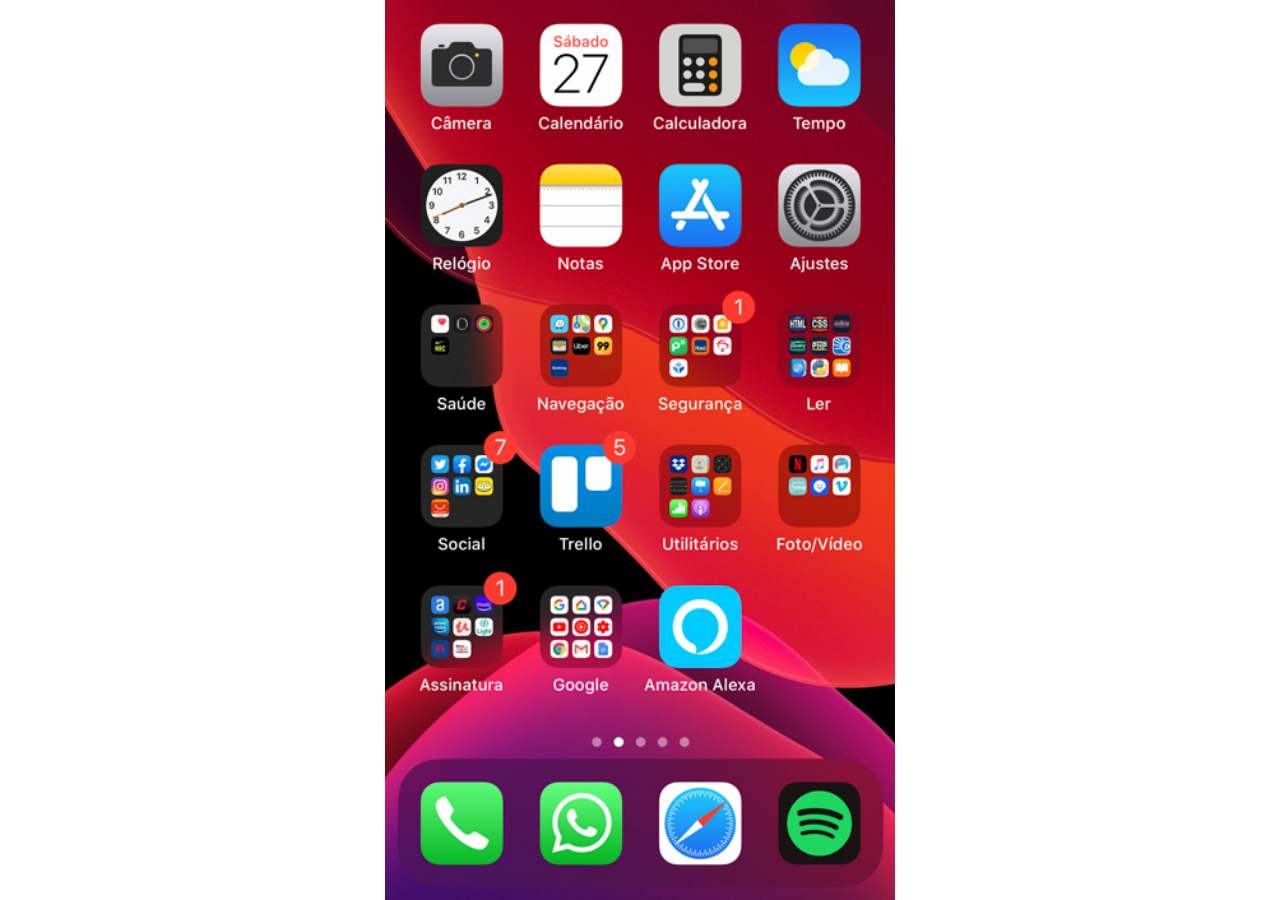
==== home.html @ 10e3775a "criação do home" ====
<!DOCTYPE html>
<html lang="en">
<head>
    <meta charset="UTF-8">
    <meta name="viewport" content="width=device-width, initial-scale=1.0">
    <title>Home</title>
    <style>
        *{
            margin: 0px;
            padding: 0px;
        }

        body{
           width: 100vw;
           height: 100vh;
            background: url(imagens/tela-home.jpg) no-repeat top center;
            background-size:contain;
        }
    </style>
</head>
<body>
    
</body>
</html>
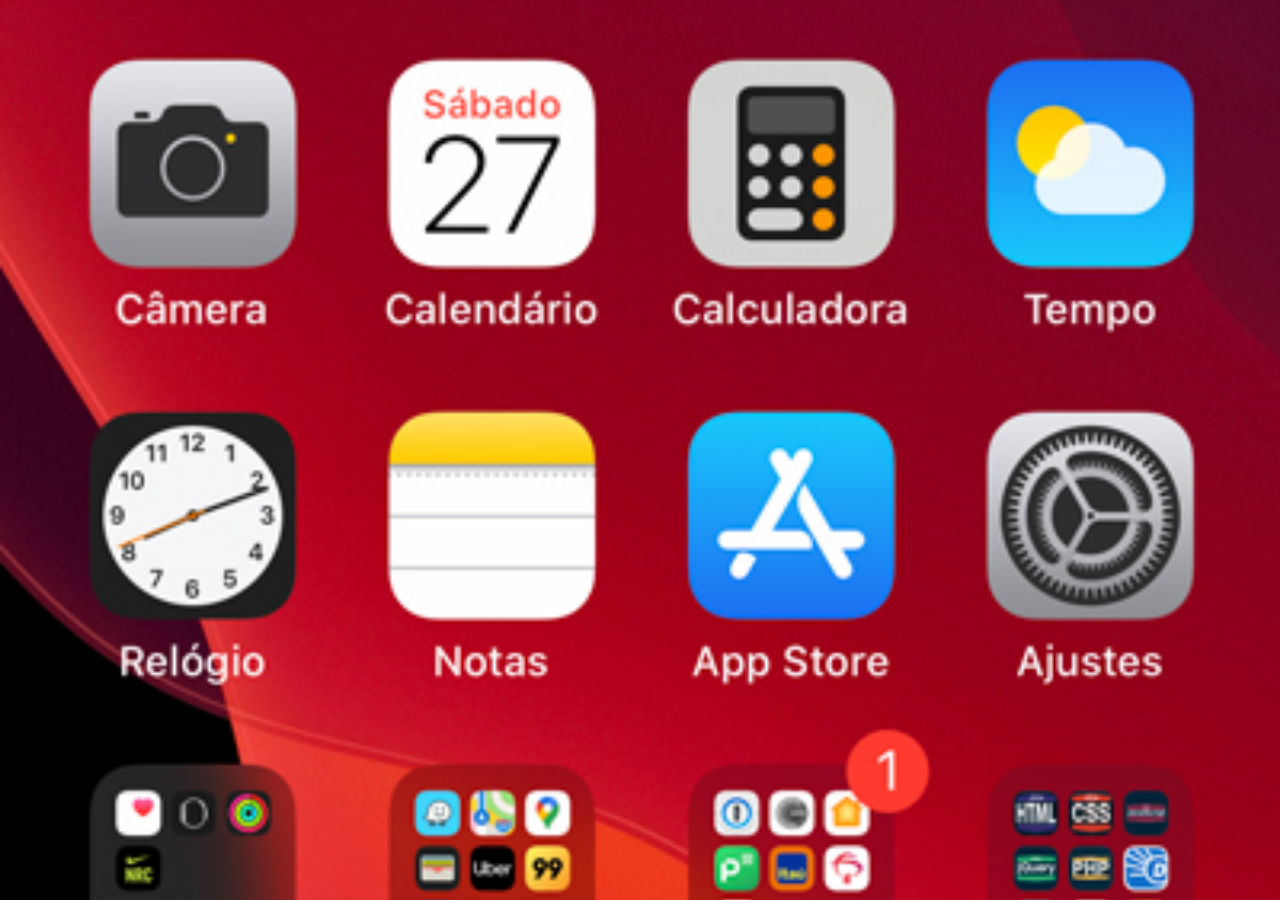
==== commit 99412aaf: "botões" ====
--- a/home.html
+++ b/home.html
@@ -14,7 +14,7 @@
            width: 100vw;
            height: 100vh;
             background: url(imagens/tela-home.jpg) no-repeat top center;
-            background-size:contain;
+            background-size:cover;
         }
     </style>
 </head>
